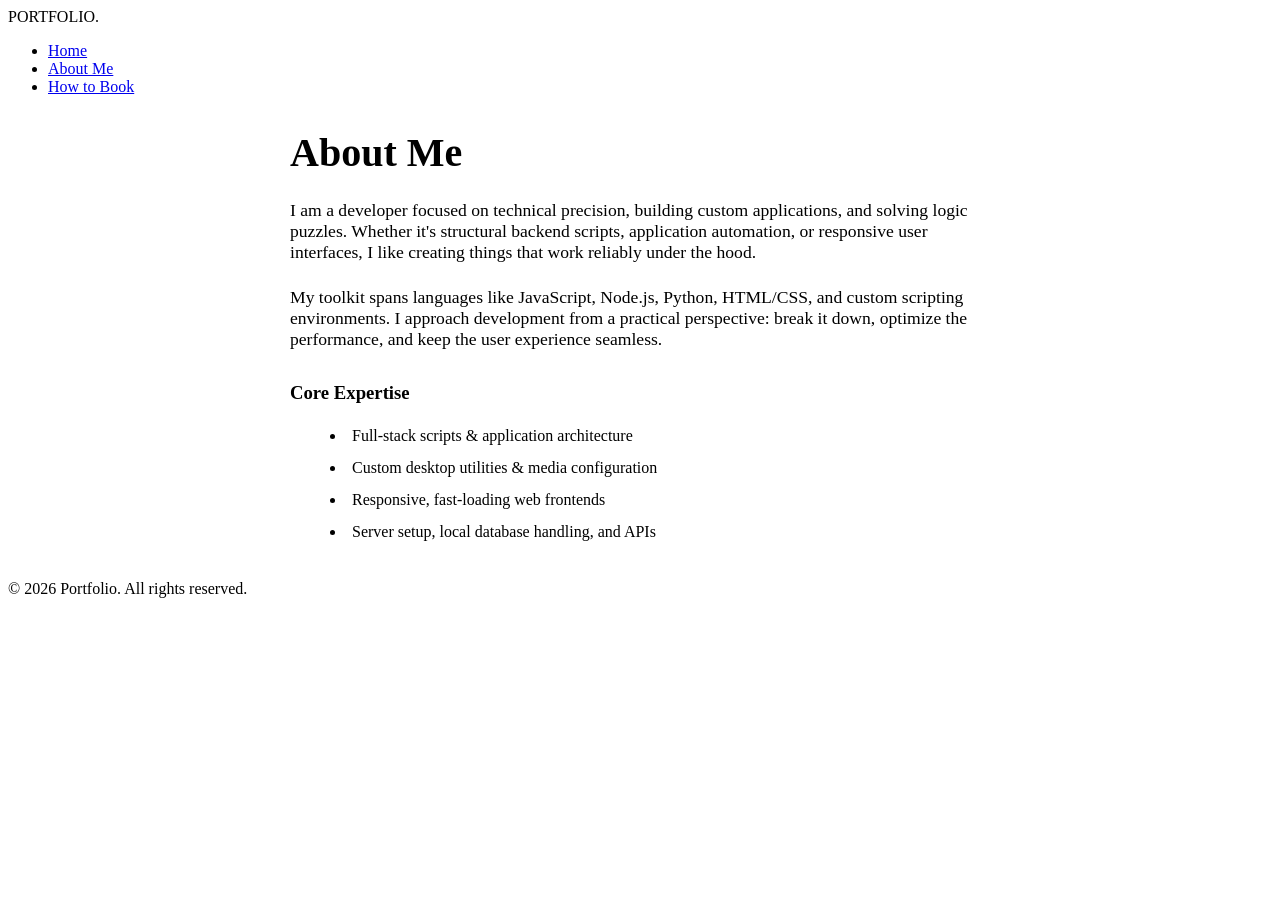
==== about.html @ 5f7ac6e7 "Add about.html" ====
<!DOCTYPE html>
<html lang="en">
<head>
    <meta charset="UTF-8">
    <meta name="viewport" content="width=device-width, initial-scale=1.0">
    <title>Professional Portfolio | About Me</title>
    <!-- Reusing CSS from Home Page for consistency -->
    <style>
        /* [Copy the entire <style> block from index.html here to keep the theme perfect] */
    </style>
</head>
<body>

    <nav>
        <div class="logo">PORTFOLIO<span>.</span></div>
        <ul class="nav-links">
            <li><a href="index.html">Home</a></li>
            <li><a href="about.html" class="active">About Me</a></li>
            <li><a href="book.html">How to Book</a></li>
        </ul>
    </nav>

    <main>
        <section style="max-width: 700px; margin: 0 auto;">
            <h1 style="font-size: 2.5rem; margin-bottom: 1.5rem; font-weight: 800;">About <span>Me</span></h1>
            <p style="font-size: 1.1rem; color: var(--text-muted); margin-bottom: 1.5rem;">
                I am a developer focused on technical precision, building custom applications, and solving logic puzzles. Whether it's structural backend scripts, application automation, or responsive user interfaces, I like creating things that work reliably under the hood.
            </p>
            <p style="font-size: 1.1rem; color: var(--text-muted); margin-bottom: 2rem;">
                My toolkit spans languages like JavaScript, Node.js, Python, HTML/CSS, and custom scripting environments. I approach development from a practical perspective: break it down, optimize the performance, and keep the user experience seamless.
            </p>

            <h3 style="margin-bottom: 1rem;">Core Expertise</h3>
            <ul style="list-style-position: inside; color: var(--text-muted); margin-bottom: 2rem; line-height: 2;">
                <li>Full-stack scripts & application architecture</li>
                <li>Custom desktop utilities & media configuration</li>
                <li>Responsive, fast-loading web frontends</li>
                <li>Server setup, local database handling, and APIs</li>
            </ul>
        </section>
    </main>

    <footer>
        <p>&copy; 2026 Portfolio. All rights reserved.</p>
    </footer>

</body>
</html>
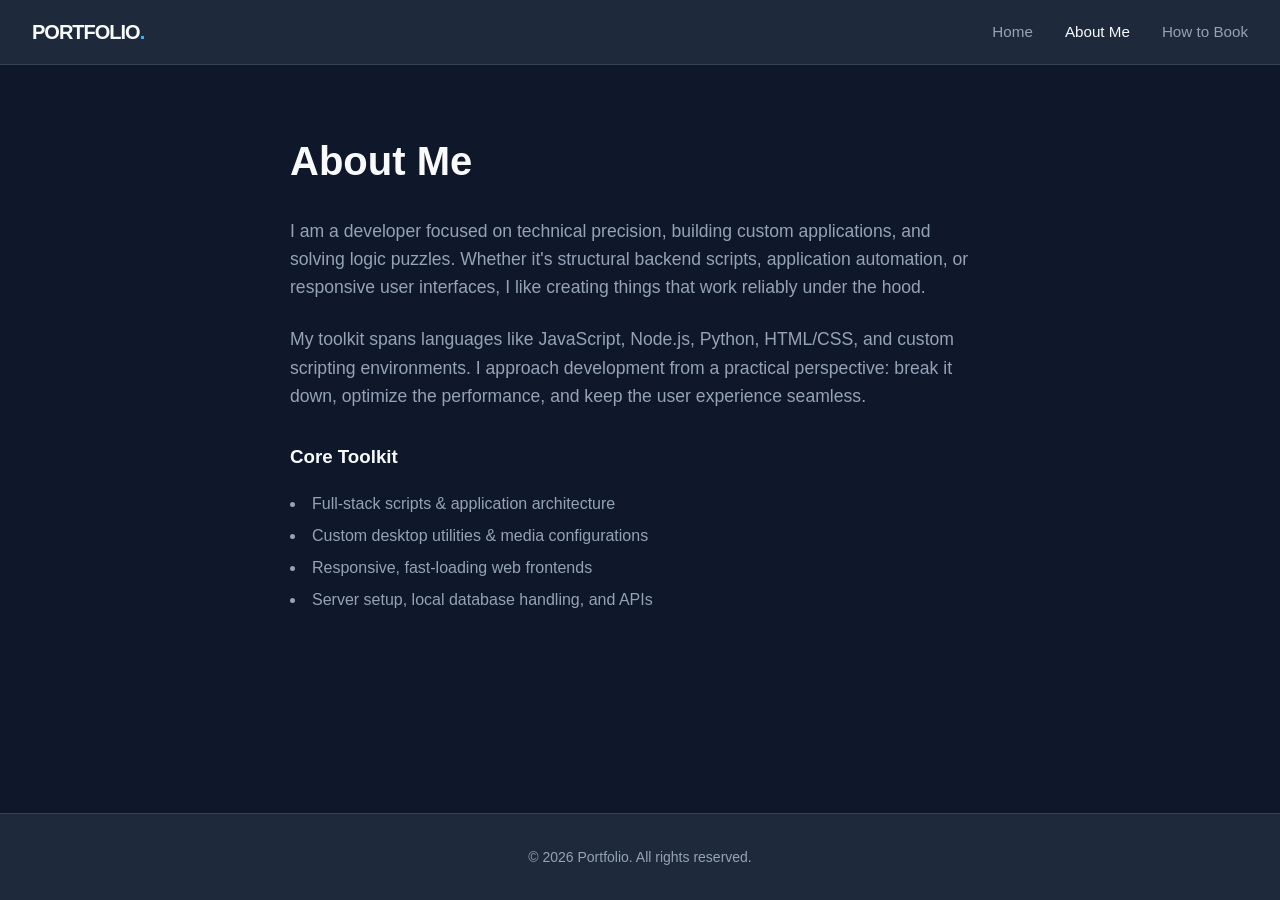
==== commit bbedbc79: "did something Updated the About Me page to link to an external stylesheet and modified text for cons" ====
--- a/about.html
+++ b/about.html
@@ -4,10 +4,7 @@
     <meta charset="UTF-8">
     <meta name="viewport" content="width=device-width, initial-scale=1.0">
     <title>Professional Portfolio | About Me</title>
-    <!-- Reusing CSS from Home Page for consistency -->
-    <style>
-        /* [Copy the entire <style> block from index.html here to keep the theme perfect] */
-    </style>
+    <link rel="stylesheet" href="style.css">
 </head>
 <body>
 
@@ -30,10 +27,10 @@
                 My toolkit spans languages like JavaScript, Node.js, Python, HTML/CSS, and custom scripting environments. I approach development from a practical perspective: break it down, optimize the performance, and keep the user experience seamless.
             </p>
 
-            <h3 style="margin-bottom: 1rem;">Core Expertise</h3>
+            <h3 style="margin-bottom: 1rem;">Core Toolkit</h3>
             <ul style="list-style-position: inside; color: var(--text-muted); margin-bottom: 2rem; line-height: 2;">
                 <li>Full-stack scripts & application architecture</li>
-                <li>Custom desktop utilities & media configuration</li>
+                <li>Custom desktop utilities & media configurations</li>
                 <li>Responsive, fast-loading web frontends</li>
                 <li>Server setup, local database handling, and APIs</li>
             </ul>
--- a/style.css
+++ b/style.css
@@ -0,0 +1,185 @@
+:root {
+    --bg-primary: #0f172a;
+    --bg-secondary: #1e293b;
+    --accent: #38bdf8;
+    --text-main: #f8fafc;
+    --text-muted: #94a3b8;
+}
+
+* {
+    box-sizing: border-box;
+    margin: 0;
+    padding: 0;
+    font-family: -apple-system, BlinkMacSystemFont, "Segoe UI", Roboto, sans-serif;
+}
+
+body {
+    background-color: var(--bg-primary);
+    color: var(--text-main);
+    line-height: 1.6;
+    display: flex;
+    flex-direction: column;
+    min-height: 100vh;
+}
+
+/* Navigation Bar */
+nav {
+    background-color: var(--bg-secondary);
+    padding: 1rem 2rem;
+    display: flex;
+    justify-content: space-between;
+    align-items: center;
+    border-bottom: 1px solid #334155;
+    position: sticky;
+    top: 0;
+    z-index: 100;
+}
+
+.logo {
+    font-size: 1.25rem;
+    font-weight: 700;
+    letter-spacing: -0.05em;
+}
+
+.logo span {
+    color: var(--accent);
+}
+
+.nav-links {
+    display: flex;
+    list-style: none;
+    gap: 2rem;
+}
+
+.nav-links a {
+    color: var(--text-muted);
+    text-decoration: none;
+    font-size: 0.95rem;
+    font-weight: 500;
+    transition: color 0.2s ease;
+}
+
+.nav-links a:hover, .nav-links a.active {
+    color: var(--text-main);
+}
+
+/* Main Layout */
+main {
+    flex: 1;
+    max-width: 1100px;
+    width: 100%;
+    margin: 0 auto;
+    padding: 4rem 2rem;
+}
+
+/* Hero Section */
+.hero {
+    display: flex;
+    flex-direction: column;
+    justify-content: center;
+    align-items: flex-start;
+    min-height: 50vh;
+    gap: 1.5rem;
+}
+
+.hero h1 {
+    font-size: 3.5rem;
+    font-weight: 800;
+    line-height: 1.1;
+    letter-spacing: -0.02em;
+}
+
+.hero h1 span {
+    color: var(--accent);
+}
+
+.hero p {
+    font-size: 1.25rem;
+    color: var(--text-muted);
+    max-width: 600px;
+}
+
+/* Buttons */
+.btn {
+    display: inline-block;
+    background-color: var(--accent);
+    color: #0f172a;
+    padding: 0.75rem 1.5rem;
+    border-radius: 6px;
+    text-decoration: none;
+    font-weight: 600;
+    transition: transform 0.2s ease, opacity 0.2s ease;
+}
+
+.btn:hover {
+    transform: translateY(-2px);
+    opacity: 0.9;
+}
+
+/* Layout Grids & Cards */
+.grid {
+    display: grid;
+    grid-template-columns: repeat(auto-fit, minmax(300px, 1fr));
+    gap: 2rem;
+    margin-top: 4rem;
+}
+
+.card {
+    background-color: var(--bg-secondary);
+    padding: 2rem;
+    border-radius: 12px;
+    border: 1px solid #334155;
+}
+
+.card h3 {
+    margin-bottom: 1rem;
+    font-size: 1.25rem;
+}
+
+.card p {
+    color: var(--text-muted);
+}
+
+/* Interactive Form Styling */
+.form-group {
+    margin-bottom: 1.5rem;
+}
+
+.form-group label {
+    display: block;
+    margin-bottom: 0.5rem;
+    font-size: 0.9rem;
+    font-weight: 500;
+    color: var(--text-muted);
+}
+
+.form-group input, .form-group textarea, .form-group select {
+    width: 100%;
+    padding: 0.75rem;
+    background-color: var(--bg-primary);
+    border: 1px solid #334155;
+    border-radius: 6px;
+    color: var(--text-main);
+    font-size: 1rem;
+}
+
+.form-group input:focus, .form-group textarea:focus, .form-group select:focus {
+    outline: none;
+    border-color: var(--accent);
+}
+
+/* Footer */
+footer {
+    text-align: center;
+    padding: 2rem;
+    color: var(--text-muted);
+    font-size: 0.875rem;
+    border-top: 1px solid #334155;
+    background-color: var(--bg-secondary);
+}
+
+@media (max-width: 768px) {
+    .hero h1 { font-size: 2.5rem; }
+    nav { flex-direction: column; gap: 1rem; text-align: center; }
+    .split-layout { grid-template-columns: 1fr !important; gap: 2rem !important; }
+}
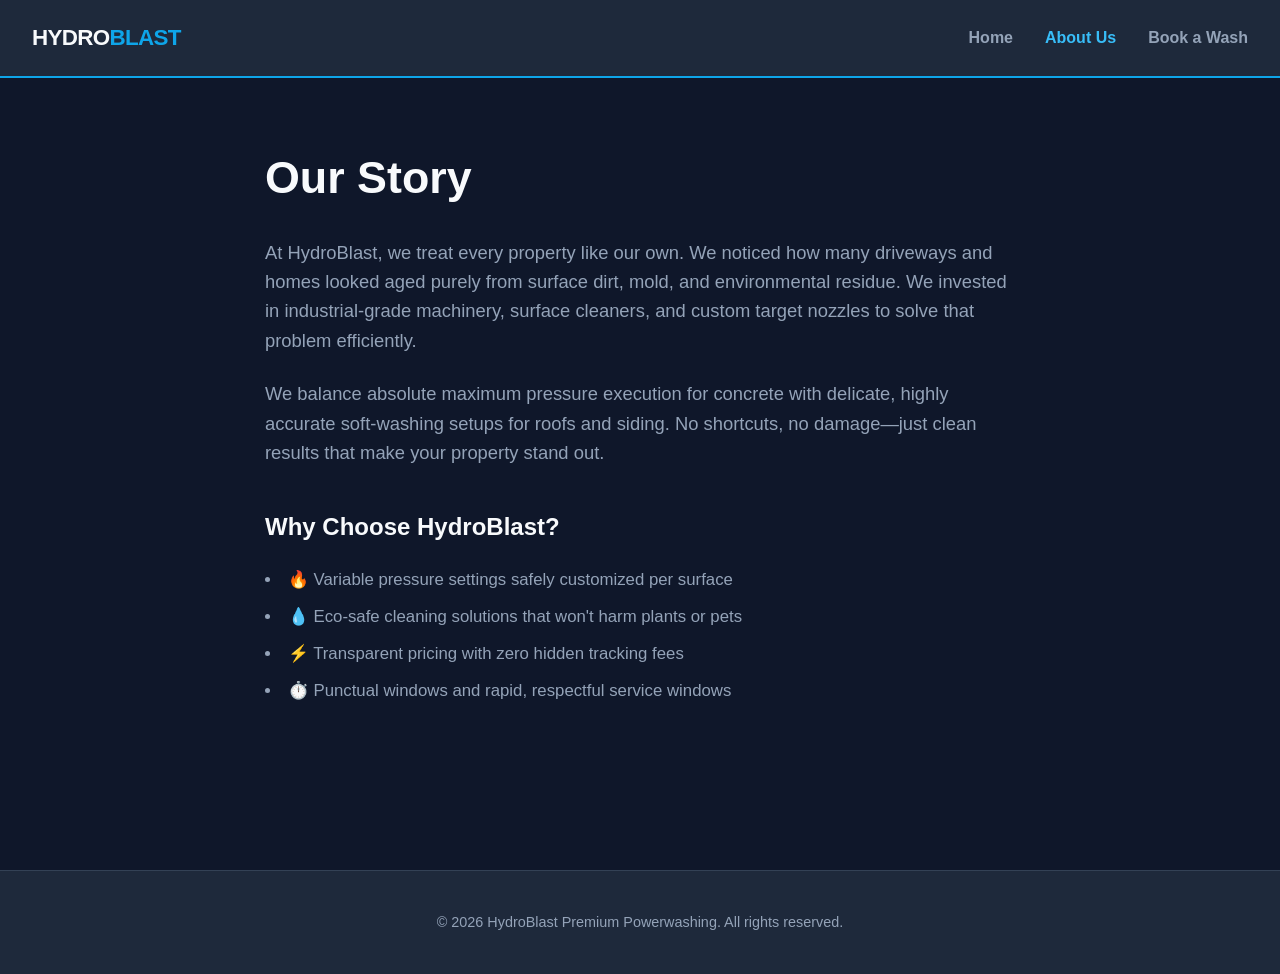
==== commit cb373f7e: "Update About page" ====
--- a/about.html
+++ b/about.html
@@ -3,42 +3,42 @@
 <head>
     <meta charset="UTF-8">
     <meta name="viewport" content="width=device-width, initial-scale=1.0">
-    <title>Professional Portfolio | About Me</title>
-    <link rel="stylesheet" href="style.css">
+    <title>About Us | HydroBlast Powerwashing</title>
+    <link rel="stylesheet" href="./style.css">
 </head>
 <body>
 
     <nav>
-        <div class="logo">PORTFOLIO<span>.</span></div>
+        <div class="logo">Hydro<span>Blast</span></div>
         <ul class="nav-links">
             <li><a href="index.html">Home</a></li>
-            <li><a href="about.html" class="active">About Me</a></li>
-            <li><a href="book.html">How to Book</a></li>
+            <li><a href="about.html" class="active">About Us</a></li>
+            <li><a href="book.html">Book a Wash</a></li>
         </ul>
     </nav>
 
     <main>
-        <section style="max-width: 700px; margin: 0 auto;">
-            <h1 style="font-size: 2.5rem; margin-bottom: 1.5rem; font-weight: 800;">About <span>Me</span></h1>
-            <p style="font-size: 1.1rem; color: var(--text-muted); margin-bottom: 1.5rem;">
-                I am a developer focused on technical precision, building custom applications, and solving logic puzzles. Whether it's structural backend scripts, application automation, or responsive user interfaces, I like creating things that work reliably under the hood.
+        <section style="max-width: 750px; margin: 0 auto;">
+            <h1 style="font-size: 2.8rem; margin-bottom: 1.5rem; font-weight: 800;">Our <span>Story</span></h1>
+            <p style="font-size: 1.15rem; color: var(--text-muted); margin-bottom: 1.5rem;">
+                At HydroBlast, we treat every property like our own. We noticed how many driveways and homes looked aged purely from surface dirt, mold, and environmental residue. We invested in industrial-grade machinery, surface cleaners, and custom target nozzles to solve that problem efficiently.
             </p>
-            <p style="font-size: 1.1rem; color: var(--text-muted); margin-bottom: 2rem;">
-                My toolkit spans languages like JavaScript, Node.js, Python, HTML/CSS, and custom scripting environments. I approach development from a practical perspective: break it down, optimize the performance, and keep the user experience seamless.
+            <p style="font-size: 1.15rem; color: var(--text-muted); margin-bottom: 2.5rem;">
+                We balance absolute maximum pressure execution for concrete with delicate, highly accurate soft-washing setups for roofs and siding. No shortcuts, no damage—just clean results that make your property stand out.
             </p>
 
-            <h3 style="margin-bottom: 1rem;">Core Toolkit</h3>
-            <ul style="list-style-position: inside; color: var(--text-muted); margin-bottom: 2rem; line-height: 2;">
-                <li>Full-stack scripts & application architecture</li>
-                <li>Custom desktop utilities & media configurations</li>
-                <li>Responsive, fast-loading web frontends</li>
-                <li>Server setup, local database handling, and APIs</li>
+            <h3 style="margin-bottom: 1rem; font-size: 1.5rem;">Why Choose HydroBlast?</h3>
+            <ul style="list-style-position: inside; color: var(--text-muted); margin-bottom: 2rem; line-height: 2.2; font-size: 1.05rem;">
+                <li>🔥 Variable pressure settings safely customized per surface</li>
+                <li>💧 Eco-safe cleaning solutions that won't harm plants or pets</li>
+                <li>⚡ Transparent pricing with zero hidden tracking fees</li>
+                <li>⏱️ Punctual windows and rapid, respectful service windows</li>
             </ul>
         </section>
     </main>
 
     <footer>
-        <p>&copy; 2026 Portfolio. All rights reserved.</p>
+        <p>&copy; 2026 HydroBlast Premium Powerwashing. All rights reserved.</p>
     </footer>
 
 </body>
--- a/style.css
+++ b/style.css
@@ -1,9 +1,11 @@
 :root {
     --bg-primary: #0f172a;
     --bg-secondary: #1e293b;
-    --accent: #38bdf8;
+    --accent: #0ea5e9; /* Deep pressure-wash blue */
+    --accent-glow: #38bdf8;
     --text-main: #f8fafc;
     --text-muted: #94a3b8;
+    --success: #22c55e;
 }
 
 * {
@@ -25,20 +27,21 @@
 /* Navigation Bar */
 nav {
     background-color: var(--bg-secondary);
-    padding: 1rem 2rem;
+    padding: 1.25rem 2rem;
     display: flex;
     justify-content: space-between;
     align-items: center;
-    border-bottom: 1px solid #334155;
+    border-bottom: 2px solid var(--accent);
     position: sticky;
     top: 0;
     z-index: 100;
 }
 
 .logo {
-    font-size: 1.25rem;
-    font-weight: 700;
-    letter-spacing: -0.05em;
+    font-size: 1.4rem;
+    font-weight: 800;
+    letter-spacing: -0.03em;
+    text-transform: uppercase;
 }
 
 .logo span {
@@ -54,13 +57,13 @@
 .nav-links a {
     color: var(--text-muted);
     text-decoration: none;
-    font-size: 0.95rem;
-    font-weight: 500;
+    font-size: 1rem;
+    font-weight: 600;
     transition: color 0.2s ease;
 }
 
 .nav-links a:hover, .nav-links a.active {
-    color: var(--text-main);
+    color: var(--accent-glow);
 }
 
 /* Main Layout */
@@ -78,12 +81,12 @@
     flex-direction: column;
     justify-content: center;
     align-items: flex-start;
-    min-height: 50vh;
+    min-height: 55vh;
     gap: 1.5rem;
 }
 
 .hero h1 {
-    font-size: 3.5rem;
+    font-size: 3.8rem;
     font-weight: 800;
     line-height: 1.1;
     letter-spacing: -0.02em;
@@ -94,26 +97,30 @@
 }
 
 .hero p {
-    font-size: 1.25rem;
-    color: var(--text-muted);
-    max-width: 600px;
-}
-
-/* Buttons */
+    font-size: 1.35rem;
+    color: var(--text-muted);
+    max-width: 650px;
+}
+
+/* Action Buttons */
 .btn {
     display: inline-block;
     background-color: var(--accent);
-    color: #0f172a;
-    padding: 0.75rem 1.5rem;
+    color: #ffffff;
+    padding: 0.85rem 1.75rem;
     border-radius: 6px;
     text-decoration: none;
-    font-weight: 600;
-    transition: transform 0.2s ease, opacity 0.2s ease;
+    font-weight: 700;
+    text-transform: uppercase;
+    letter-spacing: 0.05em;
+    transition: background-color 0.2s ease, transform 0.2s ease;
+    border: none;
 }
 
 .btn:hover {
+    background-color: var(--accent-glow);
     transform: translateY(-2px);
-    opacity: 0.9;
+    cursor: pointer;
 }
 
 /* Layout Grids & Cards */
@@ -126,21 +133,28 @@
 
 .card {
     background-color: var(--bg-secondary);
-    padding: 2rem;
+    padding: 2.5rem;
     border-radius: 12px;
     border: 1px solid #334155;
+    transition: border-color 0.2s ease;
+}
+
+.card:hover {
+    border-color: var(--accent);
 }
 
 .card h3 {
     margin-bottom: 1rem;
-    font-size: 1.25rem;
+    font-size: 1.4rem;
+    color: #ffffff;
 }
 
 .card p {
     color: var(--text-muted);
-}
-
-/* Interactive Form Styling */
+    font-size: 1rem;
+}
+
+/* Booking Forms */
 .form-group {
     margin-bottom: 1.5rem;
 }
@@ -148,14 +162,14 @@
 .form-group label {
     display: block;
     margin-bottom: 0.5rem;
-    font-size: 0.9rem;
-    font-weight: 500;
+    font-size: 0.95rem;
+    font-weight: 600;
     color: var(--text-muted);
 }
 
 .form-group input, .form-group textarea, .form-group select {
     width: 100%;
-    padding: 0.75rem;
+    padding: 0.85rem;
     background-color: var(--bg-primary);
     border: 1px solid #334155;
     border-radius: 6px;
@@ -171,15 +185,16 @@
 /* Footer */
 footer {
     text-align: center;
-    padding: 2rem;
-    color: var(--text-muted);
-    font-size: 0.875rem;
+    padding: 2.5rem;
+    color: var(--text-muted);
+    font-size: 0.9rem;
     border-top: 1px solid #334155;
     background-color: var(--bg-secondary);
+    margin-top: 4rem;
 }
 
 @media (max-width: 768px) {
     .hero h1 { font-size: 2.5rem; }
-    nav { flex-direction: column; gap: 1rem; text-align: center; }
-    .split-layout { grid-template-columns: 1fr !important; gap: 2rem !important; }
-}
+    nav { flex-direction: column; gap: 1.25rem; text-align: center; }
+    .split-layout { grid-template-columns: 1fr !important; gap: 2.5rem !important; }
+}
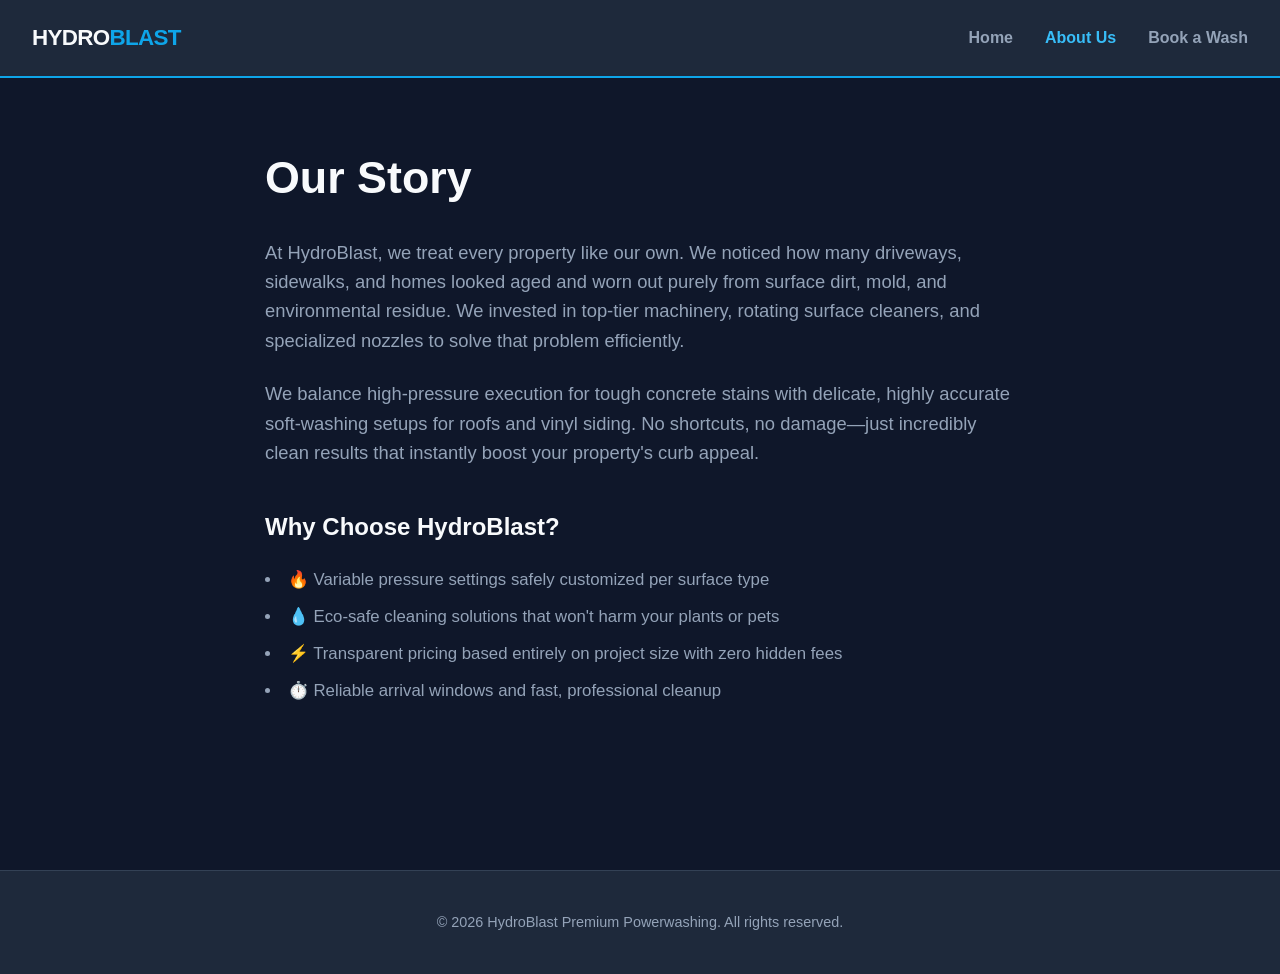
==== commit bfe48d0a: "did something" ====
--- a/about.html
+++ b/about.html
@@ -21,18 +21,18 @@
         <section style="max-width: 750px; margin: 0 auto;">
             <h1 style="font-size: 2.8rem; margin-bottom: 1.5rem; font-weight: 800;">Our <span>Story</span></h1>
             <p style="font-size: 1.15rem; color: var(--text-muted); margin-bottom: 1.5rem;">
-                At HydroBlast, we treat every property like our own. We noticed how many driveways and homes looked aged purely from surface dirt, mold, and environmental residue. We invested in industrial-grade machinery, surface cleaners, and custom target nozzles to solve that problem efficiently.
+                At HydroBlast, we treat every property like our own. We noticed how many driveways, sidewalks, and homes looked aged and worn out purely from surface dirt, mold, and environmental residue. We invested in top-tier machinery, rotating surface cleaners, and specialized nozzles to solve that problem efficiently.
             </p>
             <p style="font-size: 1.15rem; color: var(--text-muted); margin-bottom: 2.5rem;">
-                We balance absolute maximum pressure execution for concrete with delicate, highly accurate soft-washing setups for roofs and siding. No shortcuts, no damage—just clean results that make your property stand out.
+                We balance high-pressure execution for tough concrete stains with delicate, highly accurate soft-washing setups for roofs and vinyl siding. No shortcuts, no damage—just incredibly clean results that instantly boost your property's curb appeal.
             </p>
 
             <h3 style="margin-bottom: 1rem; font-size: 1.5rem;">Why Choose HydroBlast?</h3>
             <ul style="list-style-position: inside; color: var(--text-muted); margin-bottom: 2rem; line-height: 2.2; font-size: 1.05rem;">
-                <li>🔥 Variable pressure settings safely customized per surface</li>
-                <li>💧 Eco-safe cleaning solutions that won't harm plants or pets</li>
-                <li>⚡ Transparent pricing with zero hidden tracking fees</li>
-                <li>⏱️ Punctual windows and rapid, respectful service windows</li>
+                <li>🔥 Variable pressure settings safely customized per surface type</li>
+                <li>💧 Eco-safe cleaning solutions that won't harm your plants or pets</li>
+                <li>⚡ Transparent pricing based entirely on project size with zero hidden fees</li>
+                <li>⏱️ Reliable arrival windows and fast, professional cleanup</li>
             </ul>
         </section>
     </main>
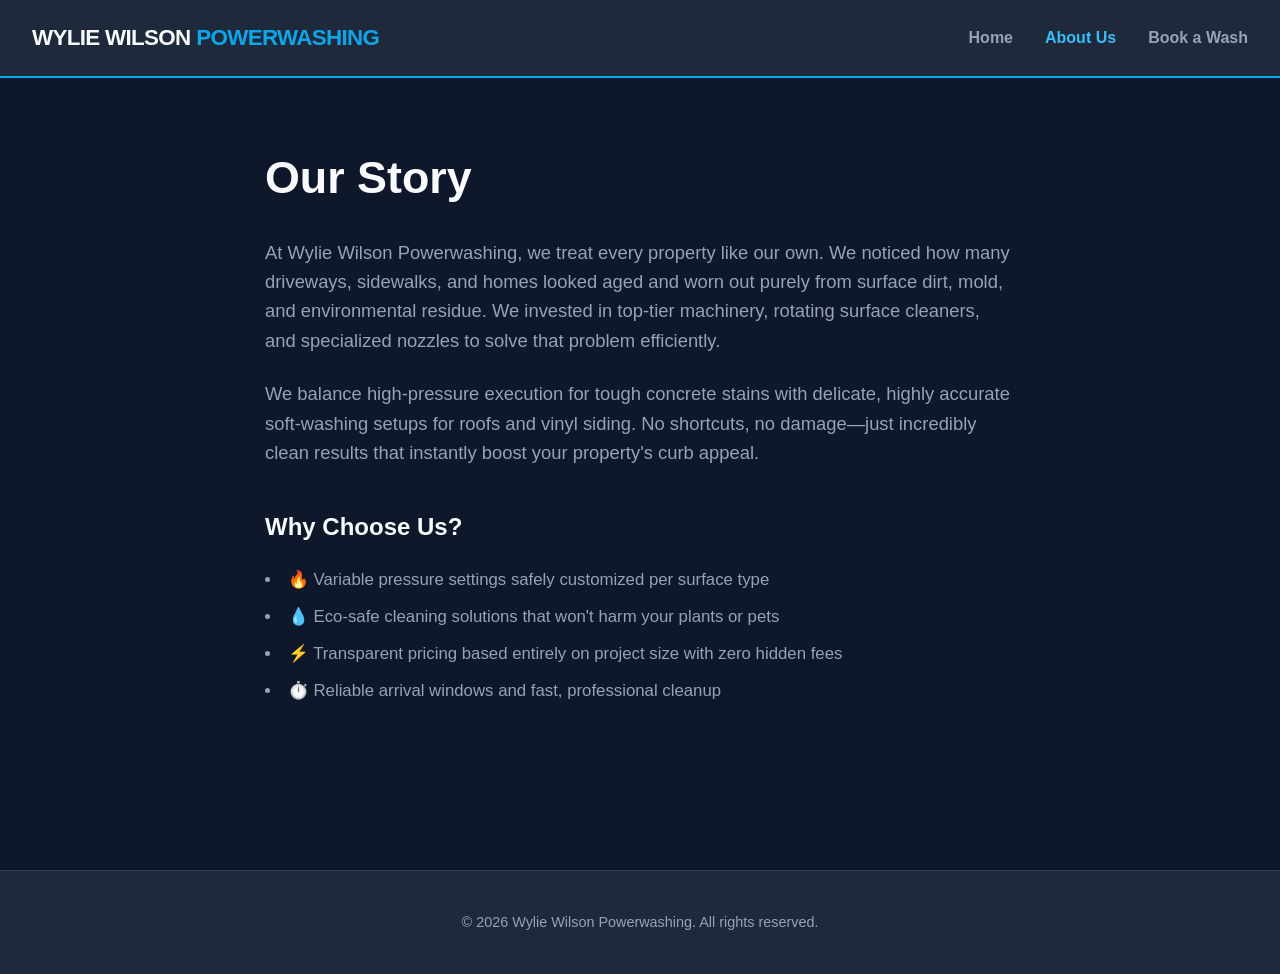
==== commit 87e3d76f: "did something" ====
--- a/about.html
+++ b/about.html
@@ -3,13 +3,13 @@
 <head>
     <meta charset="UTF-8">
     <meta name="viewport" content="width=device-width, initial-scale=1.0">
-    <title>About Us | HydroBlast Powerwashing</title>
+    <title>About Us | Wylie Wilson Powerwashing</title>
     <link rel="stylesheet" href="./style.css">
 </head>
 <body>
 
     <nav>
-        <div class="logo">Hydro<span>Blast</span></div>
+        <div class="logo">Wylie Wilson <span>Powerwashing</span></div>
         <ul class="nav-links">
             <li><a href="index.html">Home</a></li>
             <li><a href="about.html" class="active">About Us</a></li>
@@ -21,13 +21,13 @@
         <section style="max-width: 750px; margin: 0 auto;">
             <h1 style="font-size: 2.8rem; margin-bottom: 1.5rem; font-weight: 800;">Our <span>Story</span></h1>
             <p style="font-size: 1.15rem; color: var(--text-muted); margin-bottom: 1.5rem;">
-                At HydroBlast, we treat every property like our own. We noticed how many driveways, sidewalks, and homes looked aged and worn out purely from surface dirt, mold, and environmental residue. We invested in top-tier machinery, rotating surface cleaners, and specialized nozzles to solve that problem efficiently.
+                At Wylie Wilson Powerwashing, we treat every property like our own. We noticed how many driveways, sidewalks, and homes looked aged and worn out purely from surface dirt, mold, and environmental residue. We invested in top-tier machinery, rotating surface cleaners, and specialized nozzles to solve that problem efficiently.
             </p>
             <p style="font-size: 1.15rem; color: var(--text-muted); margin-bottom: 2.5rem;">
                 We balance high-pressure execution for tough concrete stains with delicate, highly accurate soft-washing setups for roofs and vinyl siding. No shortcuts, no damage—just incredibly clean results that instantly boost your property's curb appeal.
             </p>
 
-            <h3 style="margin-bottom: 1rem; font-size: 1.5rem;">Why Choose HydroBlast?</h3>
+            <h3 style="margin-bottom: 1rem; font-size: 1.5rem;">Why Choose Us?</h3>
             <ul style="list-style-position: inside; color: var(--text-muted); margin-bottom: 2rem; line-height: 2.2; font-size: 1.05rem;">
                 <li>🔥 Variable pressure settings safely customized per surface type</li>
                 <li>💧 Eco-safe cleaning solutions that won't harm your plants or pets</li>
@@ -38,7 +38,7 @@
     </main>
 
     <footer>
-        <p>&copy; 2026 HydroBlast Premium Powerwashing. All rights reserved.</p>
+        <p>&copy; 2026 Wylie Wilson Powerwashing. All rights reserved.</p>
     </footer>
 
 </body>
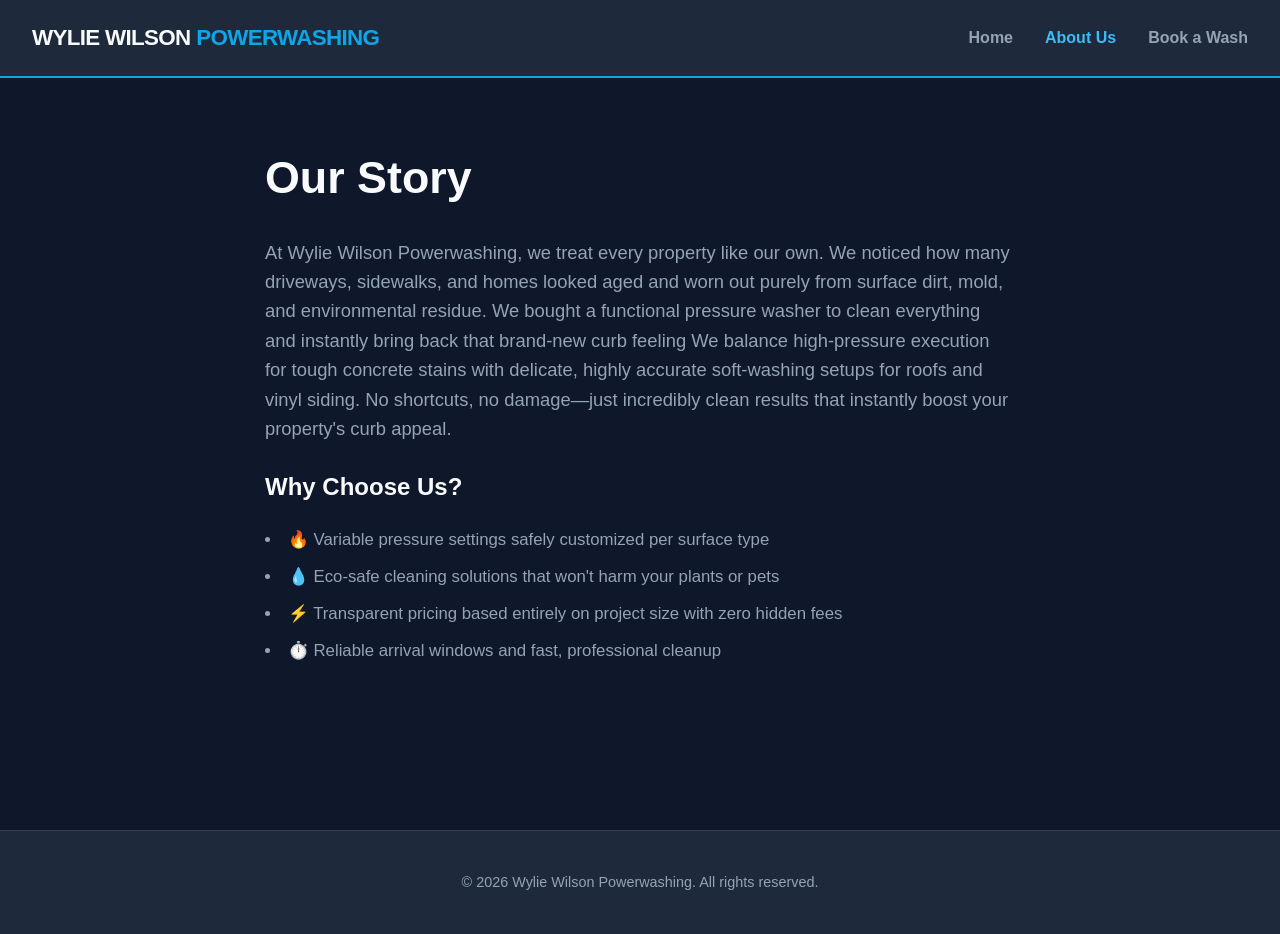
==== commit 899c43ff: "did something Updated company description to reflect new equipment and approach." ====
--- a/about.html
+++ b/about.html
@@ -21,9 +21,7 @@
         <section style="max-width: 750px; margin: 0 auto;">
             <h1 style="font-size: 2.8rem; margin-bottom: 1.5rem; font-weight: 800;">Our <span>Story</span></h1>
             <p style="font-size: 1.15rem; color: var(--text-muted); margin-bottom: 1.5rem;">
-                At Wylie Wilson Powerwashing, we treat every property like our own. We noticed how many driveways, sidewalks, and homes looked aged and worn out purely from surface dirt, mold, and environmental residue. We invested in top-tier machinery, rotating surface cleaners, and specialized nozzles to solve that problem efficiently.
-            </p>
-            <p style="font-size: 1.15rem; color: var(--text-muted); margin-bottom: 2.5rem;">
+                At Wylie Wilson Powerwashing, we treat every property like our own. We noticed how many driveways, sidewalks, and homes looked aged and worn out purely from surface dirt, mold, and environmental residue. We bought a functional pressure washer to clean everything and instantly bring back that brand-new curb feeling
                 We balance high-pressure execution for tough concrete stains with delicate, highly accurate soft-washing setups for roofs and vinyl siding. No shortcuts, no damage—just incredibly clean results that instantly boost your property's curb appeal.
             </p>
 
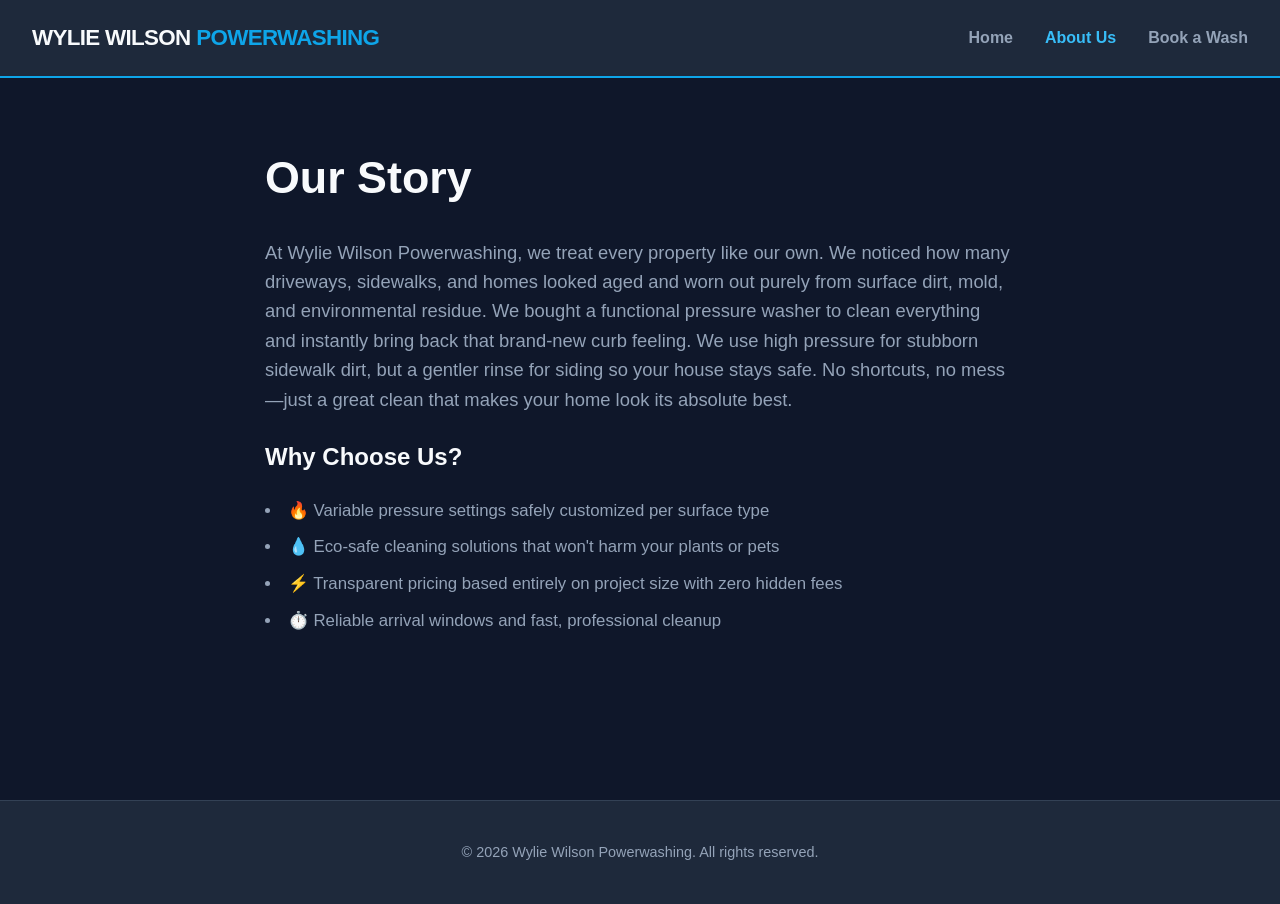
==== commit eb8a3b7b: "did something Updated the description of services offered to clarify cleaning methods and emphasize " ====
--- a/about.html
+++ b/about.html
@@ -21,8 +21,8 @@
         <section style="max-width: 750px; margin: 0 auto;">
             <h1 style="font-size: 2.8rem; margin-bottom: 1.5rem; font-weight: 800;">Our <span>Story</span></h1>
             <p style="font-size: 1.15rem; color: var(--text-muted); margin-bottom: 1.5rem;">
-                At Wylie Wilson Powerwashing, we treat every property like our own. We noticed how many driveways, sidewalks, and homes looked aged and worn out purely from surface dirt, mold, and environmental residue. We bought a functional pressure washer to clean everything and instantly bring back that brand-new curb feeling
-                We balance high-pressure execution for tough concrete stains with delicate, highly accurate soft-washing setups for roofs and vinyl siding. No shortcuts, no damage—just incredibly clean results that instantly boost your property's curb appeal.
+                At Wylie Wilson Powerwashing, we treat every property like our own. We noticed how many driveways, sidewalks, and homes looked aged and worn out purely from surface dirt, mold, and environmental residue. We bought a functional pressure washer to clean everything and instantly bring back that brand-new curb feeling.
+               We use high pressure for stubborn sidewalk dirt, but a gentler rinse for siding so your house stays safe. No shortcuts, no mess—just a great clean that makes your home look its absolute best.
             </p>
 
             <h3 style="margin-bottom: 1rem; font-size: 1.5rem;">Why Choose Us?</h3>
